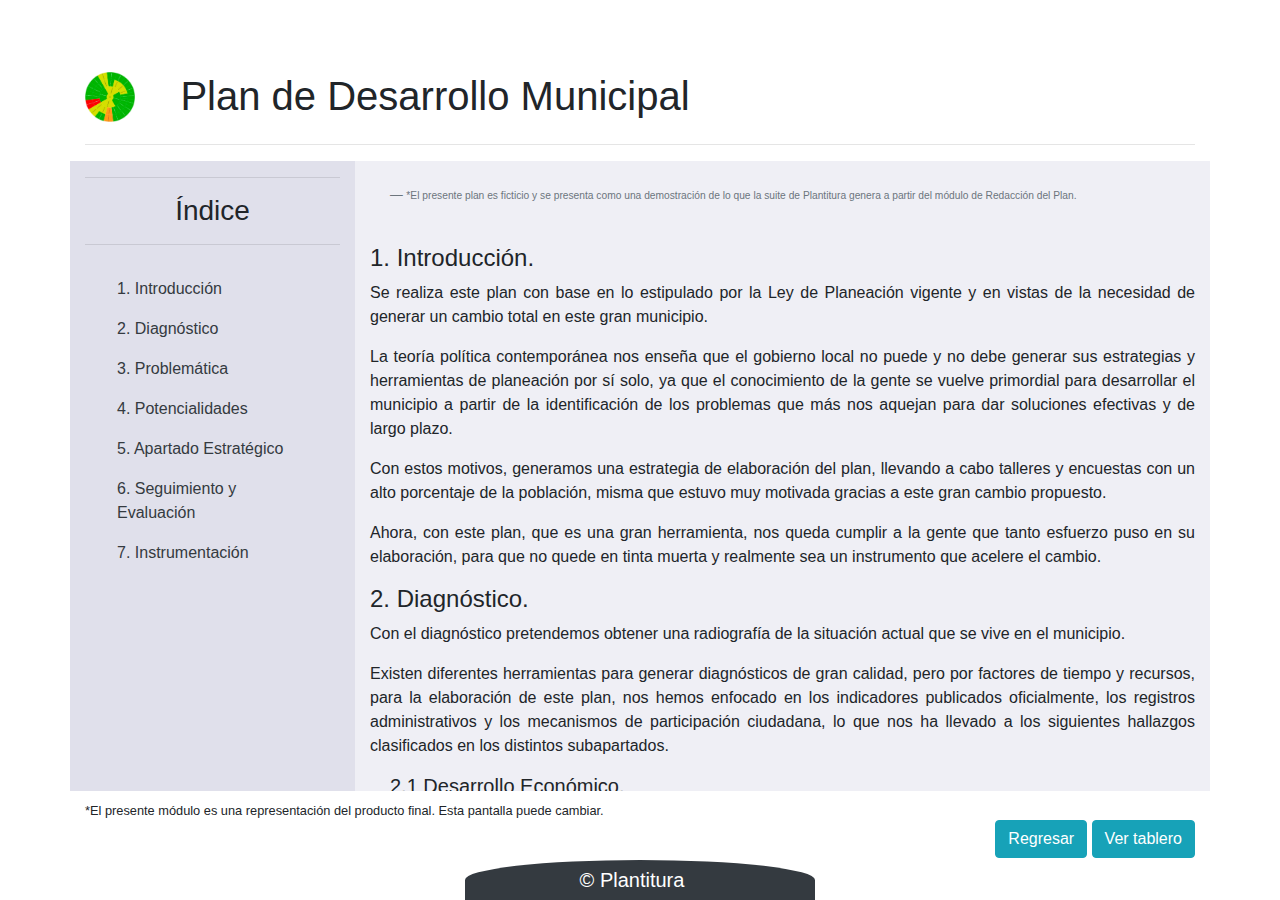
==== planes/planmunicipal.html @ 18be4a1b "first version" ====
<!doctype html>
<html lang="en">
  <head>
    <meta charset="utf-8">
    <meta name="viewport" content="width=device-width, initial-scale=1, shrink-to-fit=no">
    <meta name="description" content="">
    <meta name="author" content="Sergio Ramos">
    <meta name="generator" content="">
    <title>Plantitura, aplicación de planeación estratégica.</title>

    <link rel="canonical" href="https://getbootstrap.com/docs/4.3/examples/jumbotron/">

    <!-- Bootstrap core CSS -->
    <link rel="stylesheet" href="https://stackpath.bootstrapcdn.com/bootstrap/4.3.1/css/bootstrap.min.css" integrity="sha384-ggOyR0iXCbMQv3Xipma34MD+dH/1fQ784/j6cY/iJTQUOhcWr7x9JvoRxT2MZw1T" crossorigin="anonymous">
    <link rel="stylesheet" type="text/css" href="../css/styles.css">
<!--
    <style>
      .bd-placeholder-img {
        font-size: 1.125rem;
        text-anchor: middle;
        -webkit-user-select: none;
        -moz-user-select: none;
        -ms-user-select: none;
        user-select: none;
      }

      @media (min-width: 768px) {
        .bd-placeholder-img-lg {
          font-size: 3.5rem;
        }
      }
    </style> -->

  </head>

  <body>
    <nav class=" fixed-bottom navbar-expand-sm navbar-dark bg-dark alcentro">

        <a class="navbar-brand " href="../index.html">&copy; Plantitura</a>

    </nav>

<main role="main">



  <div class="container">
    <br><br><br>
    <div class="row ">
          <a href="tableromunicipal.html"><img src="../img/main.png" class="imgch col-md-6" ></a>
          <h1 class="title col-md-6 ">Plan de Desarrollo Municipal</h1>
    </div>

  <hr>

  </div>

  <div class="container">
    <div class="row ">


          <div class="col-md-3 indexbox ">
            <hr>
            <h3 class="centered ">Índice</h3>
            <hr>

              <nav id="navbar-indice" class="navbar">

                <nav class="nav nav-pills flex-column ">
                  <a class="nav-link indilinks btn-outline-info" href="#item-0">1. Introducción</a>
                  <a class="nav-link indilinks btn-outline-info" href="#item-1">2. Diagnóstico</a>
<!--                   <nav class="nav nav-pills flex-column ">
                    <a class="nav-link ml-3 my-1 btn-outline-info" href="#item-1-1">2.1 Eje 1</a>
                    <a class="nav-link ml-3 my-1 btn-outline-info" href="#item-1-2">2.2 Eje 2</a>
                    <a class="nav-link ml-3 my-1 btn-outline-info" href="#item-1-3">2.3 Eje 3</a>
                    <a class="nav-link ml-3 my-1 btn-outline-info" href="#item-1-4">2.4 Eje 4</a>
                    <a class="nav-link ml-3 my-1 btn-outline-info" href="#item-1-5">2.5 Eje 5</a>
                  </nav> -->
                  <a class="nav-link indilinks btn-outline-info" href="#item-2">3. Problemática</a>
                  <a class="nav-link indilinks btn-outline-info" href="#item-3">4. Potencialidades</a>
                  <a class="nav-link indilinks btn-outline-info" href="#item-4">5. Apartado Estratégico</a>
<!--                   <nav class="nav nav-pills flex-column ">
                    <a class="nav-link ml-3 my-1 btn-outline-info" href="#item-4-1">5.1 Eje 1.</a>
                    <a class="nav-link ml-3 my-1 btn-outline-info" href="#item-4-2">5.2 Eje 2.</a>
                    <a class="nav-link ml-3 my-1 btn-outline-info" href="#item-4-3">5.1 Eje 3.</a>
                    <a class="nav-link ml-3 my-1 btn-outline-info" href="#item-4-4">5.2 Eje 4.</a>
                    <a class="nav-link ml-3 my-1 btn-outline-info" href="#item-4-5">5.1 Eje 5.</a>
                  </nav> -->
                  <a class="nav-link indilinks btn-outline-info" href="#item-5">6. Seguimiento y Evaluación</a>
<!--                   <nav class="nav nav-pills flex-column ">
                    <a class="nav-link ml-3 my-1 btn-outline-info" href="#item-6-1">6.1 Eje 1.</a>
                    <a class="nav-link ml-3 my-1 btn-outline-info" href="#item-6-2">6.2 Eje 2.</a>
                    <a class="nav-link ml-3 my-1 btn-outline-info" href="#item-6-3">6.1 Eje 3.</a>
                    <a class="nav-link ml-3 my-1 btn-outline-info" href="#item-6-4">6.2 Eje 4.</a>
                    <a class="nav-link ml-3 my-1 btn-outline-info" href="#item-6-5">6.1 Eje 5.</a>
                  </nav> -->
                  <a class="nav-link indilinks btn-outline-info" href="#item-6">7. Instrumentación</a>
                </nav>
              </nav>

          </div>


            <div data-spy="scroll" data-target="#navbar-indice" data-offset="0" class="col-md-9 scrollable plantextbox">
              <br>
              <p class="subtema blockquote-footer"><small>*El presente plan es ficticio y se presenta como una demostración de lo que la suite de Plantitura genera a partir del módulo de Redacción del Plan.</small></p>
              <br>
              <h4 id="item-0" class="tema">1. Introducción.</h4>
              <p class="tema">Se realiza este plan con base en lo estipulado por la Ley de Planeación vigente y en vistas de la necesidad de generar un cambio total en este gran municipio.</p>
              <p class="tema">La teoría política contemporánea nos enseña que el gobierno local no puede y no debe generar sus estrategias y herramientas de planeación por sí solo, ya que el conocimiento
                              de la gente se vuelve primordial para desarrollar el municipio a partir de la identificación de los problemas que más nos aquejan para dar soluciones efectivas y de largo plazo.</p>
              <p class="tema">Con estos motivos, generamos una estrategia de elaboración del plan, llevando a cabo talleres y encuestas con un alto porcentaje de la población, misma que estuvo muy motivada gracias a este gran cambio propuesto.</p>
              <p class="tema">Ahora, con este plan, que es una gran herramienta, nos queda cumplir a la gente que tanto esfuerzo puso en su elaboración, para que no quede en tinta muerta y realmente sea un instrumento que acelere el cambio.</p>

              <h4 id="item-1" class="tema">2. Diagnóstico.</h4>
              <p class="tema">Con el diagnóstico pretendemos obtener una radiografía de la situación actual que se vive en el municipio.</p>
              <p class="tema">Existen diferentes herramientas para generar diagnósticos de gran calidad, pero por factores de tiempo y recursos, para la elaboración de este plan, nos hemos enfocado en los indicadores publicados oficialmente, los registros administrativos y los mecanismos de participación ciudadana, lo que nos ha llevado a los siguientes hallazgos clasificados en los distintos subapartados.</p>

                    <h5 id="item-1-1" class="subtema">2.1 Desarrollo Económico.</h5>
                    <p class="subtema"> Para aumentar la productividad y la innovación se requiere construir la infraestructura que permita el acceso de la población a las diversas zonas de las urbes de manera conveniente y sencilla. También se deben adoptar las tendencias de desarrollo urbano orientado al transporte, a la densificación y al flujo constante y libre de las personas, además de crear políticas de vivienda que permitan atraer a los habitantes a las zonas cercanas donde se encuentra la mayor parte de los empleos. </p>
                    <p class="subtema"> En México, un licenciado gana en promedio más de 11 mil pesos al mes, un 80% más que alguien que solo acabó el bachillerato1. Además, terminar una licenciatura reduce un 51% el riesgo de estar empleado en el sector informal, respecto a los egresados de bachillerato.</p>
                    <p class="subtema blockquote-footer">ÍNDICE DE COMPETITIVIDAD URBANA 2018, IMCO</p>

                    <h5 id="item-1-2" class="subtema">2.2 Desarrollo Social.</h5>
                    <p class="subtema">Los indicadores sobre los niveles de cobertura, calidad del servicio y eficiencia del agua están por debajo de lo que se espera para un país del nivel de desarrollo de México.</p>
                    <p class="subtema">Aportar información que permita identificar las necesidades locales de formación para el trabajo y educación técnica. Trabajar con las diversas dependencias federales y estatales encargadas de implementar la Estrategia Nacional para la Prevención y el Control del Sobrepeso, la Obesidad y la Diabetes. Incentivar la participación laboral de las mujeres, para ello es de suma importancia universalizar el acceso a guarderías públicas. Coordinar los esfuerzos en materia de política social entre los distintos órdenes de Gobierno. Se requiere crear un listado de beneficiarios de todos los programas gubernamentales con el objetivo de evitar duplicidades y aprovechar sinergias entre los distintos órdenes de Gobierno. </p>
                    <p class="subtema blockquote-footer">ÍNDICE DE COMPETITIVIDAD URBANA 2018, IMCO</p>

                    <h5 id="item-1-3" class="subtema">2.3 Medio Ambiente.</h5>
                    <p class="subtema">Fortalecer la gobernanza del agua, al brindar autonomía a los consejos de cuenca y a sus organismos auxiliares, con el objetivo de desarrollar planes de administración del agua y generar recursos que les permitan llevar a cabo sus tareas. Monitorear los contaminantes (partículas suspendidas, ozono, dióxidos de azufre y nitrógeno y monóxido de carbono) en ciudades con más de 500 mil habitantes o en aquellas que cuenten con industrias contaminantes.</p>
                    <p class="subtema blockquote-footer">ÍNDICE DE COMPETITIVIDAD URBANA 2018, IMCO</p>

                    <h5 id="item-1-4" class="subtema">2.4 Gobierno.</h5>
                    <p class="subtema">Únicamente el 33% de los mexicanos confía en los gobiernos municipales y menos de la mitad se siente satisfecho con los servicios de mantenimiento de  calles, policía o alumbrado público1, que son de las principales tareas de este nivel de Gobierno.</p>
                    <p class="subtema">Los municipios tienen pocos recursos, demasiadas tareas y la administración del Gobierno municipal es usualmente el primer contacto de las personas con los aparatos del Estado. </p>
                    <p class="subtema">Como ciudadanos, es necesario tener en cuenta que para construir espacios seguros deben existir corporaciones policiales locales efectivas, resilientes a amenazas externas y confiables. </p>
                    <p class="subtema blockquote-footer">ÍNDICE DE COMPETITIVIDAD URBANA 2018, IMCO</p>

              <h4 id="item-2" class="tema">3. Problemática.</h4>
              <p class="tema">Un problema se define como una situación que nos afecta negativamente y no se debe confundir con la ausencia de una solución. Esto en teoría es sencillo de entender, pero en la práctica siempre encontramos situaciones en las que definir un problema es bastante complicado.</p>
              <p class="tema">En el caso de nuestro municipio hemos identificado un gran número de problemas; sin embargo, siguiendo la escuela del pensamiento estratégico, decidimos enfrentar aquellos que nos representan alrededor del 80 por ciento del impacto negativo en cada Eje.</p>

              <h5 id="item-2-1" class="subtema">3.1 Listado de Problemas.</h5>
              <br>
                    <h6 class="subtema">Listado de Ejes y Problemas.</h6>
                    <br>
                    <p class="subtema texunderline">Desarrollo Económico</p>
                      <ol>
                        <li>Desempleo e informalidad.</li>
                        <li>Pérdida de competitividad.</li>
                        <li>Disminución de la productividad del campo.</li>
                        <li>Baja afluencia y derrama económica turística.</li>
                        <li>Insuficiente conectividad territorial.</li>
                      </ol>
                    <br>

                    <p class="subtema texunderline">Desarrollo Social</p>
                      <ol>
                        <li>Bajo acceso a los servicios de salud.</li>
                        <li>Insuficiente infraestructura educativa.</li>
                        <li>Proliferación de viviendas poco dignas y con grandes costos.</li>
                        <li>Incremento de las tasas de pobreza.</li>
                      </ol>
                    <br>

                    <p class="subtema texunderline">Medio Ambiente</p>
                      <ol>
                        <li>Grandes afectaciones debido al cambio climático.</li>
                        <li>Bajo desarrollo territorial.</li>
                        <li>Insuficiente cobertura de agua para uso doméstico y productivo.</li>
                        <li>Gran vunerabilidad ante desastres naturales.</li>
                      </ol>
                    <br>

                    <p class="subtema texunderline">Gobierno</p>
                      <ol>
                        <li>Baja efectividad y desconfianza en las instituciones públicas.</li>
                        <li>Percepción negativa de la población respecto al sistema democrático.</li>
                        <li>Incremento en las recomendaciones derivado de violaciones a los derechos humanos.</li>
                        <li>Incremento en la incidencia delictiva.</li>
                      </ol>
                    <br>

              <h4 id="item-3" class="tema">4. Potencialidades.</h4>
              <p class="tema">Un plan no solo se basa en los problemas que enfrentamos, o no debería basarse en ello ya que se corre el riesgo de perder de vista lo más importante que es complir la misión al tiempo que se va acercando a lograr la visión. Muchas veces nos entercamos en resolver problemas que no vamos a resolver y eso provoca frustración.</p>
              <p class="tema">Entonces, también debemos tomar en cuenta los aspectos positivos que encontramos en el diagnóstico ya que no todo en nuestro municipio es malo. Esos aspectos positivos, manejados de la forma correcta pueden volverse círculos virtuosos que se aceleren exponencialmente.</p>

              <h5 id="item-3-1" class="subtema">3.1 Listado de Potencialidades.</h5>
              <br>
                    <h6 class="subtema">Listado de Ejes y Potencialidades.</h6>
                    <br>
                    <p class="subtema texunderline">Desarrollo Económico</p>
                      <ol>
                        <li>Altos grados educativos en la población.</li>
                        <li>Presencia de instituciones de educación superior de prestigio.</li>
                        <li>Presencia de empresas de impacto mundial.</li>
                        <li>Gran número de sitios y reservas turísticas.</li>
                      </ol>
                    <br>

                    <p class="subtema texunderline">Desarrollo Social</p>
                      <ol>
                        <li>Gran cobertura de servicios de salud.</li>
                        <li>Tecnologización de las escuelas.</li>
                      </ol>
                    <br>

                    <p class="subtema texunderline">Medio Ambiente</p>
                      <ol>
                        <li>Convencimiento de la población en el uso de vehículos no contaminantes.</li>
                        <li>Incremento de empresas que operan de acuerdo a la NOM.</li>
                        <li>Utilización de programas de revisión vehicular.</li>
                      </ol>
                    <br>

                    <p class="subtema texunderline">Gobierno</p>
                      <ol>
                        <li>Cambio de partido político en el gobierno.</li>
                        <li>Buen posicionamiento de algunas instituciones públicas.</li>
                        <li>Policía honesta.</li>
                      </ol>
                    <br>

              <h4 id="item-4" class="tema">5. Apartado Estratégico.</h4>
              <p class="tema">Ahora que ya cumplimos con el saber cuáles son nuestras ventajas y desventajas como municipio, es tiempo de analizarlas para definir los objetivos y estrategias por los que optaremos para, ya sea solucionar los problemas o para aprovechar las potencialidades.</p>
              <p class="tema">La forma en que se generan los objetivos es mediante la aplicación de la metodología del marco lógico, la cual nos dice que de cada problema redactado en sentido negativo, al redactarlo nuevamente pero en sentido positivo, nos resuelve en los objetivos buscados para eliminar dicha problemática.</p>
              <p class="tema">Pero antes de lanzarnos de cabeza a la redacción de objetivos, debemos pensar seriamente en nuestra misión y visión, ya que todo lo demás que hagamos debe ir orientado en el sentido de cumplir la misión día con día y a alcanzar la visión en el futuro.</p>

                    <h5 id="item-4-1" class="subtema">5.1 Misión.</h5>
                    <p class="subtema">Generar las condiciones municipales idóneas para el desarrollo integral de las personas que habitan el municipio.</p>

                    <h5 id="item-4-2" class="subtema">5.2 Visión.</h5>
                    <p class="subtema">Somos el territorio más próspero del país, donde la gente vive libre, segura y feliz.</p>

                    <h5 id="item-4-3" class="subtema">5.3 Objetivos y estrategias.</h5>
                    <h6 class="subtema">Tabla de Problemas, Objetivos y Estrategias.</h6>
                    <div class="table-responsive">
                        <table class="table">
                          <thead>
                            <tr>
                              <th scope="col">#</th>
                              <th scope="col">Problema</th>
                              <th scope="col">Objetivo</th>
                              <th scope="col">Estrategia</th>
                            </tr>
                          </thead>
                          <tbody>
                            <tr>
                              <td >1</td>
                              <td >Desempleo e informalidad.</td>
                              <td >Incrementar la formalidad del empleo, la seguridad social y la estabilidad laboral.</td>
                              <td >Generar convenios de tipo triple hélice.</td>
                            </tr>
                            <tr>
                              <td >2</td>
                              <td >Pérdida de competitividad.</td>
                              <td >Mejorar la competitividad territorial.</td>
                              <td >Fortalecer las instituciones.</td>
                            </tr>
                            <tr>
                              <td >3</td>
                              <td >Disminución de la productividad del campo.</td>
                              <td >Incrementar la productividad del campo.</td>
                              <td >Otorgar mayores beneficios a las actividades agrícolas y pecuarias.</td>
                            </tr>
                            <tr>
                              <td >4</td>
                              <td >Baja afluencia y derrama económica turística.</td>
                              <td >Incrementar la afluencia y la derrama económica proviniente del turismo.</td>
                              <td >Incrementar la promoción de destinos turísticos municipales en el extranjero.</td>
                            </tr>
                            <tr>
                              <td >5</td>
                              <td >Insuficiente conectividad territorial.</td>
                              <td >Mejorar la conectividad territorial.</td>
                              <td >Rehabilitar caminos y carreteras.</td>
                            </tr>

                            <tr>
                              <td >6</td>
                              <td >Bajo acceso a los servicios de salud.</td>
                              <td >Mejorar la salud de la población.</td>
                              <td >Incrementar el número de hospitales regionales</td>
                            </tr>
                            <tr>
                              <td >7</td>
                              <td >Insuficiente infraestructura educativa.</td>
                              <td >Incrementar el acceso, la equidad y la calidad de la educación.</td>
                              <td >Incrementar la infraestructura educativa</td>
                            </tr>
                            <tr>
                              <td >8</td>
                              <td >Proliferación de viviendas poco dignas y con grandes costos.</td>
                              <td >Aumentar el acceso de la población a una vivienda digna.</td>
                              <td >Generar convenios con constructoras para la reducción de precios</td>
                            </tr>
                            <tr>
                              <td >9</td>
                              <td >Incremento de las tasas de pobreza.</td>
                              <td >Reducir la pobreza y la desigualdad.</td>
                              <td >Incrementar los recursos de programas sociales.</td>
                            </tr>

                            <tr>
                              <td >10</td>
                              <td >Grandes afectaciones debido al cambio climático.</td>
                              <td >Incrementar la sostenibilidad del medio ambiente y reducir la vulnerabilidad ante el cambio climático.</td>
                              <td >Firmar nuevos protocolos como el de Tokio.</td>
                            </tr>
                            <tr>
                              <td >11</td>
                              <td >Bajo desarrollo territorial.</td>
                              <td >Impulsar el desarrollo sostenible en todo el territorio.</td>
                              <td >Fomentar la rotación de cultivos.</td>
                            </tr>
                            <tr>
                              <td >12</td>
                              <td >Insuficiente cobertura de agua para uso doméstico y productivo.</td>
                              <td >Garantizar el suministro sostenible y la calidad del agua para la población y las actividades productivas.</td>
                              <td >Incrementar la infraestructura acuífera.</td>
                            </tr>
                            <tr>
                              <td >13</td>
                              <td >Gran vunerabilidad ante desastres naturales.</td>
                              <td >Disminuir los factores de riesgo y mejorar la atención ante desastres.</td>
                              <td >Incrementar los cursos orientados a la población en materia de protección civil.</td>
                            </tr>

                            <tr>
                              <td >14</td>
                              <td >Baja efectividad y desconfianza en las instituciones públicas.</td>
                              <td >Mejorar la efectividad de las instituciones públicas y gubernamentales.</td>
                              <td >Incrementar la capacitación de los funcionarios públicos.</td>
                            </tr>
                            <tr>
                              <td >15</td>
                              <td >Percepción negativa de la población respecto al sistema democrático.</td>
                              <td >Mejorar la estabilidad y funcionalidad del sistema democrático.</td>
                              <td >Incentivar la participación social en todas las actividades de gobierno.</td>
                            </tr>
                            <tr>
                              <td >16</td>
                              <td >Incremento en las recomendaciones derivado de violaciones a los derechos humanos.</td>
                              <td >Garantizar el respeto y la protección de los derechos humanos.</td>
                              <td >Tolerancia cero a quienes cometan violaciones a los derechos humanos.</td>
                            </tr>
                            <tr>
                              <td >17</td>
                              <td >Incremento en la incidencia delictiva.</td>
                              <td >Reducir la incidencia delictiva y mejorar la percepción de seguridad.</td>
                              <td >Mejorar la tecnología orientada a la prevención y atención del delito.</td>
                            </tr>


                          </tbody>

                        </table>
                    </div>

                    <br>

                  <h6 class="subtema">Tabla de Ejes, Temas, Objetivos y Estrategias.</h6>
                    <div class="table-responsive">
                        <table class="table">
                          <thead>
                            <tr>
                              <th scope="col">#</th>
                              <th scope="col">Eje</th>
                              <th scope="col">Tema</th>
                              <th scope="col">Objetivo</th>
                              <th scope="col">Estrategia</th>
                            </tr>
                          </thead>
                          <tbody>
                            <tr>
                              <td >1</td>
                              <td >Desarrollo Económico</td>
                              <td >Empleo</td>
                              <td >Incrementar la formalidad del empleo, la seguridad social y la estabilidad laboral.</td>
                              <td >Generar convenios de tipo triple hélice</td>
                            </tr>
                            <tr>
                              <td >2</td>
                              <td >Desarrollo Económico</td>
                              <td >Competitividad</td>
                              <td >Mejorar la competitividad territorial.</td>
                              <td >Fortalecer las instituciones</td>
                            </tr>
                            <tr>
                              <td >3</td>
                              <td >Desarrollo Económico</td>
                              <td >Campo</td>
                              <td >Incrementar la productividad del campo.</td>
                              <td >Otorgar mayores beneficios a las actividades agrícolas y pecuarias</td>
                            </tr>
                            <tr>
                              <td >4</td>
                              <td >Desarrollo Económico</td>
                              <td >Turismo</td>
                              <td >Incrementar la afluencia y la derrama económica proviniente del turismo.</td>
                              <td >Incrementar la promoción de destinos turísticos municipales en el extranjero</td>
                            </tr>
                            <tr>
                              <td >5</td>
                              <td >Desarrollo Económico</td>
                              <td >Infraestructura</td>
                              <td >Mejorar la conectividad territorial.</td>
                              <td >Rehabilitar caminos y carreteras</td>
                            </tr>

                            <tr>
                              <td >6</td>
                              <td >Desarrollo Social</td>
                              <td >Salud</td>
                              <td >Mejorar la salud de la población.</td>
                              <td >Incrementar el número de hospitales regionales</td>
                            </tr>
                            <tr>
                              <td >7</td>
                              <td >Desarrollo Social</td>
                              <td >Educación</td>
                              <td >Incrementar el acceso, la equidad y la calidad de la educación.</td>
                              <td >Incrementar la infraestructura educativa</td>
                            </tr>
                            <tr>
                              <td >8</td>
                              <td >Desarrollo Social</td>
                              <td >Vivienda</td>
                              <td >Aumentar el acceso de la población a una vivienda digna.</td>
                              <td >Generar convenios con constructoras para la reducción de precios</td>
                            </tr>
                            <tr>
                              <td >9</td>
                              <td >Desarrollo Social</td>
                              <td >Pobreza</td>
                              <td >Reducir la pobreza y la desigualdad.</td>
                              <td >Incrementar los recursos de programas sociales.</td>
                            </tr>

                            <tr>
                              <td >10</td>
                              <td >Medio Ambiente</td>
                              <td >Cambio climático</td>
                              <td >Incrementar la sostenibilidad del medio ambiente y reducir la vulnerabilidad ante el cambio climático.</td>
                              <td >Firmar nuevos protocolos como el de Tokio.</td>
                            </tr>
                            <tr>
                              <td >11</td>
                              <td >Medio Ambiente</td>
                              <td >Sostenibilidad rural</td>
                              <td >Impulsar el desarrollo sostenible en todo el territorio.</td>
                              <td >Fomentar la rotación de cultivos.</td>
                            </tr>
                            <tr>
                              <td >12</td>
                              <td >Medio Ambiente</td>
                              <td >Agua</td>
                              <td >Garantizar el suministro sostenible y la calidad del agua para la población y las actividades productivas.</td>
                              <td >Incrementar la infraestructura acuífera.</td>
                            </tr>
                            <tr>
                              <td >13</td>
                              <td >Medio Ambiente</td>
                              <td >Protección civil</td>
                              <td >Disminuir los factores de riesgo y mejorar la atención ante desastres.</td>
                              <td >Incrementar los cursos orientados a la población en materia de protección civil.</td>
                            </tr>

                            <tr>
                              <td >14</td>
                              <td >Gobierno</td>
                              <td >Instituciones públicas</td>
                              <td >Mejorar la efectividad de las instituciones públicas y gubernamentales.</td>
                              <td >Incrementar la capacitación de los funcionarios públicos.</td>
                            </tr>
                            <tr>
                              <td >15</td>
                              <td >Gobierno</td>
                              <td >Sistema Ddemocrático</td>
                              <td >Mejorar la estabilidad y funcionalidad del sistema democrático.</td>
                              <td >Incentivar la participación social en todas las actividades de gobierno.</td>
                            </tr>
                            <tr>
                              <td >16</td>
                              <td >Gobierno</td>
                              <td >Derechos Humanos</td>
                              <td >Garantizar el respeto y la protección de los derechos humanos.</td>
                              <td >Tolerancia cero a quienes cometan violaciones a los derechos humanos.</td>
                            </tr>
                            <tr>
                              <td >17</td>
                              <td >Gobierno</td>
                              <td >Seguridad</td>
                              <td >Reducir la incidencia delictiva y mejorar la percepción de seguridad.</td>
                              <td >Mejorar la tecnología orientada a la prevención y atención del delito.</td>
                            </tr>

                          </tbody>
                        </table>
                      </div>
                      <br>

              <h4 id="item-5" class="tema">6. Seguimiento y Evaluación.</h4>
              <p class="tema">Un plan jamás estará completo si no cuenta con un apartado que le otorgue las herramientas para dar un seguimiento puntual a las acciones que de él se derivan. Debido a esto, el presente apartado resulta de vital importancia, tanto en su integración dentro de la elaboración del plan, como en su formal seguimiento y evaluación.</p>
              <p class="tema">La evaluación de un plan gira en distintos sentidos, como son el cumplimiento diario de la misión, a través de los procesos y proyectos que se derivan de las estrategias planteadas, el cumplimiento de la visión, que se mide de acuerdo a los indicadores de mediano y largo plazo y que nos mostrarán el grado de cumplimiento de los objetivos planteados.</p>
              <p class="tema">Asimismo, la evaluación debe ir en un sentido financiero, en donde se analice el costo de implementar los procesos y proyectos con los cuales cumplimos la misión a diario y a través de los cuales también cumpliremos la visión en el mediano y largo plazos.</p>

                    <h5 id="item-5-1" class="subtema">6.1 Indicadores.</h5>
                    <h6 class="subtema">Tabla de Ejes, Temas, Objetivos e Indicadores.</h6>
                    <div class="table-responsive">
                        <table class="table">
                          <thead>
                            <tr>
                              <th scope="col">#</th>
                              <th scope="col">Eje</th>
                              <th scope="col">Tema</th>
                              <th scope="col">Objetivo</th>
                              <th scope="col">Indicador</th>
                            </tr>
                          </thead>
                          <tbody>
                            <tr>
                              <td >1</td>
                              <td >Desarrollo Económico</td>
                              <td >Empleo</td>
                              <td >Incrementar la formalidad del empleo, la seguridad social y la estabilidad laboral.</td>
                              <td >Número de empleos registrados en el IMSS.</td>
                            </tr>
                            <tr>
                              <td >2</td>
                              <td >Desarrollo Económico</td>
                              <td >Competitividad</td>
                              <td >Mejorar la competitividad territorial.</td>
                              <td >Posición respecto a la facilidad para abrir una empresa.</td>
                            </tr>
                            <tr>
                              <td >3</td>
                              <td >Desarrollo Económico</td>
                              <td >Campo</td>
                              <td >Incrementar la productividad del campo.</td>
                              <td >Participación en el PIB.</td>
                            </tr>
                            <tr>
                              <td >4</td>
                              <td >Desarrollo Económico</td>
                              <td >Turismo</td>
                              <td >Incrementar la afluencia y la derrama económica proviniente del turismo.</td>
                              <td >Derrama económica del turismo.</td>
                            </tr>
                            <tr>
                              <td >5</td>
                              <td >Desarrollo Económico</td>
                              <td >Infraestructura</td>
                              <td >Mejorar la conectividad territorial.</td>
                              <td >Posición en el subíndice sectores precursores del IMCO.</td>
                            </tr>

                            <tr>
                              <td >6</td>
                              <td >Desarrollo Social</td>
                              <td >Salud</td>
                              <td >Mejorar la salud de la población.</td>
                              <td >Población carente de servicios de salud.</td>
                            </tr>
                            <tr>
                              <td >7</td>
                              <td >Desarrollo Social</td>
                              <td >Educación</td>
                              <td >Incrementar el acceso, la equidad y la calidad de la educación.</td>
                              <td >Porcentaje de cobertura de educación básica, media y superior.</td>
                            </tr>
                            <tr>
                              <td >8</td>
                              <td >Desarrollo Social</td>
                              <td >Vivienda</td>
                              <td >Aumentar el acceso de la población a una vivienda digna.</td>
                              <td >Viviendas propias.</td>
                            </tr>
                            <tr>
                              <td >9</td>
                              <td >Desarrollo Social</td>
                              <td >Pobreza</td>
                              <td >Reducir la pobreza y la desigualdad.</td>
                              <td >Población en condiciones de pobreza.</td>
                            </tr>

                            <tr>
                              <td >10</td>
                              <td >Medio Ambiente</td>
                              <td >Cambio climático</td>
                              <td >Incrementar la sostenibilidad del medio ambiente y reducir la vulnerabilidad ante el cambio climático.</td>
                              <td >Cumplimiento de normatividad ambiental.</td>
                            </tr>
                            <tr>
                              <td >11</td>
                              <td >Medio Ambiente</td>
                              <td >Sostenibilidad rural</td>
                              <td >Impulsar el desarrollo sostenible en todo el territorio.</td>
                              <td >Programas vigentes de ordenamiento ecológico.</td>
                            </tr>
                            <tr>
                              <td >12</td>
                              <td >Medio Ambiente</td>
                              <td >Agua</td>
                              <td >Garantizar el suministro sostenible y la calidad del agua para la población y las actividades productivas.</td>
                              <td >Plantas de tratamiento de aguas residuales en operación.</td>
                            </tr>
                            <tr>
                              <td >13</td>
                              <td >Medio Ambiente</td>
                              <td >Protección civil</td>
                              <td >Disminuir los factores de riesgo y mejorar la atención ante desastres.</td>
                              <td >Acciones preventivas en sitios de riesgo.</td>
                            </tr>

                            <tr>
                              <td >14</td>
                              <td >Gobierno</td>
                              <td >Instituciones públicas</td>
                              <td >Mejorar la efectividad de las instituciones públicas y gubernamentales.</td>
                              <td >Tasa de incidencia de corrupción.</td>
                            </tr>
                            <tr>
                              <td >15</td>
                              <td >Gobierno</td>
                              <td >Sistema Ddemocrático</td>
                              <td >Mejorar la estabilidad y funcionalidad del sistema democrático.</td>
                              <td >Porcentaje de participación ciudadana en acciones de gobierno.</td>
                            </tr>
                            <tr>
                              <td >16</td>
                              <td >Gobierno</td>
                              <td >Derechos Humanos</td>
                              <td >Garantizar el respeto y la protección de los derechos humanos.</td>
                              <td >Recomandaciones recibidas por parte de la Comisión de Derechos Humanos.</td>
                            </tr>
                            <tr>
                              <td >17</td>
                              <td >Gobierno</td>
                              <td >Seguridad</td>
                              <td >Reducir la incidencia delictiva y mejorar la percepción de seguridad.</td>
                              <td >Delitos del fuero común.</td>
                            </tr>
                          </tbody>
                        </table>
                      </div>
                      <br>


              <h4 id="item-6" class="tema">7. Instrumentación.</h4>
              <p class="tema">El plan se instrumenta a través de sus procesos y proyectos, mismos que se orientan a la implementación de las estrategias orientadas al cumplimiento de objetivos.</p>
              <p class="tema">Un plan puede llegar a ser una obra maestra literaria, puede aplicar las diferentes metodologías de manera perfecta, puede obtener todos los recursos inimaginables, pero si no se cuida la forma en que se llevará a cabo su instrumentación, nada de eso servirá.</p>
              <p class="tema">Debido a lo anterior, en este capítulo se manifiesta la importancia que tiene no solo elaborar el plan, sino identificar los medios para llevarlo a cabo de forma satisfactoria.</p>

              <h5 id="item-6-1" class="subtema">7.1 Proyectos.</h5>
                    <h6 class="subtema">Tabla de Objetivos, Estrategias y Proyectos.</h6>
                    <div class="table-responsive">
                        <table class="table">
                          <thead>
                            <tr>
                              <th scope="col">#</th>
                              <th scope="col">Objetivo</th>
                              <th scope="col">Estrategia</th>
                              <th scope="col">Proyecto</th>
                              <th scope="col">Responsable</th>
                              <th scope="col">Avance</th>
                            </tr>
                          </thead>
                          <tbody>
                            <tr>
                              <td >1</td>
                              <td >Incrementar la formalidad del empleo, la seguridad social y la estabilidad laboral.</td>
                              <td >Generar convenios de tipo triple hélice</td>
                              <td>Proyecto</td>
                              <td>Responsable</td>
                              <td>50%</td>
                            </tr>
                            <tr>
                              <td >2</td>
                              <td >Mejorar la competitividad territorial.</td>
                              <td >Fortalecer las instituciones</td>
                              <td>Proyecto</td>
                              <td>Responsable</td>
                              <td>50%</td>
                            </tr>
                            <tr>
                              <td >3</td>
                              <td >Incrementar la productividad del campo.</td>
                              <td >Otorgar mayores beneficios a las actividades agrícolas y pecuarias</td>
                              <td>Proyecto</td>
                              <td>Responsable</td>
                              <td>50%</td>
                            </tr>
                            <tr>
                              <td >4</td>
                              <td >Incrementar la afluencia y la derrama económica proviniente del turismo.</td>
                              <td >Incrementar la promoción de destinos turísticos municipales en el extranjero</td>
                              <td>Proyecto</td>
                              <td>Responsable</td>
                              <td>50%</td>
                            </tr>
                            <tr>
                              <td >5</td>
                              <td >Mejorar la conectividad territorial.</td>
                              <td >Rehabilitar caminos y carreteras</td>
                              <td>Proyecto</td>
                              <td>Responsable</td>
                              <td>50%</td>
                            </tr>

                            <tr>
                              <td >6</td>
                              <td >Mejorar la salud de la población.</td>
                              <td >Incrementar el número de hospitales regionales</td>
                              <td>Proyecto</td>
                              <td>Responsable</td>
                              <td>50%</td>
                            </tr>
                            <tr>
                              <td >7</td>
                              <td >Incrementar el acceso, la equidad y la calidad de la educación.</td>
                              <td >Incrementar la infraestructura educativa</td>
                              <td>Proyecto</td>
                              <td>Responsable</td>
                              <td>50%</td>
                            </tr>
                            <tr>
                              <td >8</td>
                              <td >Aumentar el acceso de la población a una vivienda digna.</td>
                              <td >Generar convenios con constructoras para la reducción de precios</td>
                              <td>Proyecto</td>
                              <td>Responsable</td>
                              <td>50%</td>
                            </tr>
                            <tr>
                              <td >9</td>
                              <td >Reducir la pobreza y la desigualdad.</td>
                              <td >Incrementar los recursos de programas sociales</td>
                              <td>Proyecto</td>
                              <td>Responsable</td>
                              <td>50%</td>
                            </tr>

                            <tr>
                              <td >10</td>
                              <td >Incrementar la sostenibilidad del medio ambiente y reducir la vulnerabilidad ante el cambio climático.</td>
                              <td >Firmar nuevos protocolos como el de Tokio</td>
                              <td>Proyecto</td>
                              <td>Responsable</td>
                              <td>50%</td>
                            </tr>
                            <tr>
                              <td >11</td>
                              <td >Impulsar el desarrollo sostenible en todo el territorio.</td>
                              <td >Fomentar la rotación de cultivos</td>
                              <td>Proyecto</td>
                              <td>Responsable</td>
                              <td>50%</td>
                            </tr>
                            <tr>
                              <td >12</td>
                              <td >Garantizar el suministro sostenible y la calidad del agua para la población y las actividades productivas.</td>
                              <td >Incrementar la infraestructura acuífera.</td>
                              <td>Proyecto</td>
                              <td>Responsable</td>
                              <td>50%</td>
                            </tr>
                            <tr>
                              <td >13</td>
                              <td >Disminuir los factores de riesgo y mejorar la atención ante desastres.</td>
                              <td >Incrementar los cursos orientados a la población en materia de protección civil</td>
                              <td>Proyecto</td>
                              <td>Responsable</td>
                              <td>50%</td>
                            </tr>

                            <tr>
                              <td >14</td>
                              <td >Mejorar la efectividad de las instituciones públicas y gubernamentales.</td>
                              <td >Incrementar la capacitación de los funcionarios públicos</td>
                              <td>Proyecto</td>
                              <td>Responsable</td>
                              <td>50%</td>
                            </tr>
                            <tr>
                              <td >15</td>
                              <td >Mejorar la estabilidad y funcionalidad del sistema democrático.</td>
                              <td >Incentivar la participación social en todas las actividades de gobierno</td>
                              <td>Proyecto</td>
                              <td>Responsable</td>
                              <td>50%</td>
                            </tr>
                            <tr>
                              <td >16</td>
                              <td >Garantizar el respeto y la protección de los derechos humanos.</td>
                              <td >Tolerancia cero a quienes cometan violaciones a los derechos humanos</td>
                              <td>Proyecto</td>
                              <td>Responsable</td>
                              <td>50%</td>
                            </tr>
                            <tr>
                              <td >17</td>
                              <td >Reducir la incidencia delictiva y mejorar la percepción de seguridad.</td>
                              <td >Mejorar la tecnología orientada a la prevención y atención del delito</td>
                              <td>Proyecto</td>
                              <td>Responsable</td>
                              <td>50%</td>
                            </tr>
                          </tbody>
                        </table>
                      </div>
                      <br>



              <br>
            </div>



      </div>

  </div>



    <div class="container botonplanatab">

      <small class="row col-md-12">*El presente módulo es una representación del producto final. Esta pantalla puede cambiar.</small>

          <a href="../index.html" role="button" class="btn btn-info centered " >Regresar</a>
          <a href="tableromunicipal.html" role="button" class="btn btn-info centered " >Ver tablero</a>

    </div>

</main>

<footer class=" footer ">
  <!-- <div class="container">
    <p>&copy; Plantitura 2019</p>
  </div> -->
</footer>
    <script src="https://code.jquery.com/jquery-3.3.1.slim.min.js" integrity="sha384-q8i/X+965DzO0rT7abK41JStQIAqVgRVzpbzo5smXKp4YfRvH+8abtTE1Pi6jizo" crossorigin="anonymous"></script>
    <script src="https://cdnjs.cloudflare.com/ajax/libs/popper.js/1.14.7/umd/popper.min.js" integrity="sha384-UO2eT0CpHqdSJQ6hJty5KVphtPhzWj9WO1clHTMGa3JDZwrnQq4sF86dIHNDz0W1" crossorigin="anonymous"></script>
    <script src="https://stackpath.bootstrapcdn.com/bootstrap/4.3.1/js/bootstrap.min.js" integrity="sha384-JjSmVgyd0p3pXB1rRibZUAYoIIy6OrQ6VrjIEaFf/nJGzIxFDsf4x0xIM+B07jRM" crossorigin="anonymous"></script>

    </body>
</html>
---- css/styles.css ----
.title {
	text-align: center;
}

.full-width {
	width: 100%;
}

.full-height {
	height: 100%;
}

.full {
	width: 100%;
	height: 100%;
}

.completo{
	width: 100%;
	background-color: #fff;
}

.alcentro {
		width: 350px;
	  left: 0;
	  text-align: center;
	  margin:0 auto;
		border-radius: 100% 100% 0% 0%;
	}

.box {
	background-color: rgb(204,204,204);
}

.text-secondary {
	text-align: justify;
	background-blend-mode: difference;
}

.jumbo-container {
	background-image: url("../img/main.png");
	background-repeat: no-repeat;
	background-position:-180px;
	background-color: #e9ecef;
	background-size: 25%;
}

.img-round {
	display: block;
	border-radius: 50%;
	height: 200px;
	width: 200px;
	margin-left: auto;
 	margin-right: auto;
	text-align: center;
	padding-top: 10px;
}

.rounded-box {
	border-radius: 5%;

}

.centered {
	align-content: center;
	text-align: center;
}

.cardbutton {
	display:inline-block;
}

.backbuttons{
	padding-bottom: 10px;

}


.scrollable {
	position: relative;
	height: 70vh;
	overflow-y: scroll;

}


.statictext {
	padding-top: 10px;
}

.indexbox {
	background-color: #e0e0eb;
}

.plantextbox {
	background-color: #efeff5;
}

.pie {
	background-color: #343a40;
	color:#fff;
}

.tema{
	text-align: justify;

}

.subtema {
	padding-left: 20px;
	text-align: justify;
}

.botonplanatab{
	padding-top: 10px;
	padding-bottom: 10px;
	text-align: right;
}

.indilinks {
	color:#343a40;

}

.iconito {

	padding-left: 5px;
	padding-right: 5px;
}

.modheader {
	color:#fff;
}

.modulbox {
	height: 15rem;
	max-width: 18rem;
	border-radius: 10%;
	display:inline-flex;


}

.modulback {
	background-image: url("../img/Graph2.png");
	background-repeat: no-repeat;
	background-position:center;
	background-color: #e9ecef;
	background-size: 78%;
}

.imgch {
	align-content: right;
	text-align: right;
	max-width:85px;
  	max-height:50px;
}

.texunderline {
	text-decoration: underline;
}


.videx {
	width: 100%;
	height: 400px;
	padding-bottom: 40px;
	display: inline-flex;
}

.transp {
	opacity: 0.1;
}

.opa{
	opacity: .9;
}

.texture1 {
	background:linear-gradient(135deg, #708090 21px, #d9ecff 22px, #d9ecff 24px, transparent 24px, transparent 67px, #d9ecff 67px, #d9ecff 69px, transparent 69px),
               linear-gradient(225deg, #708090 21px, #d9ecff 22px, #d9ecff 24px, transparent 24px, transparent 67px, #d9ecff 67px, #d9ecff 69px, transparent 69px)0 64px;;
	background-color:#708090;
	background-size: 64px 128px;
	width: 100%;

}

.carr {
	opacity: .4;
}

.encim{
	display: inline-block;
}

.texture2{
	background-color: hsl(2, 57%, 40%);
background-image: repeating-linear-gradient(transparent, transparent 50px, rgba(0,0,0,.4) 50px, rgba(0,0,0,.4) 53px, transparent 53px, transparent 63px, rgba(0,0,0,.4) 63px, rgba(0,0,0,.4) 66px, transparent 66px, transparent 116px, rgba(0,0,0,.5) 116px, rgba(0,0,0,.5) 166px, rgba(255,255,255,.2) 166px, rgba(255,255,255,.2) 169px, rgba(0,0,0,.5) 169px, rgba(0,0,0,.5) 179px, rgba(255,255,255,.2) 179px, rgba(255,255,255,.2) 182px, rgba(0,0,0,.5) 182px, rgba(0,0,0,.5) 232px, transparent 232px),
repeating-linear-gradient(270deg, transparent, transparent 50px, rgba(0,0,0,.4) 50px, rgba(0,0,0,.4) 53px, transparent 53px, transparent 63px, rgba(0,0,0,.4) 63px, rgba(0,0,0,.4) 66px, transparent 66px, transparent 116px, rgba(0,0,0,.5) 116px, rgba(0,0,0,.5) 166px, rgba(255,255,255,.2) 166px, rgba(255,255,255,.2) 169px, rgba(0,0,0,.5) 169px, rgba(0,0,0,.5) 179px, rgba(255,255,255,.2) 179px, rgba(255,255,255,.2) 182px, rgba(0,0,0,.5) 182px, rgba(0,0,0,.5) 232px, transparent 232px),
repeating-linear-gradient(125deg, transparent, transparent 2px, rgba(0,0,0,.2) 2px, rgba(0,0,0,.2) 3px, transparent 3px, transparent 5px, rgba(0,0,0,.2) 5px);
}
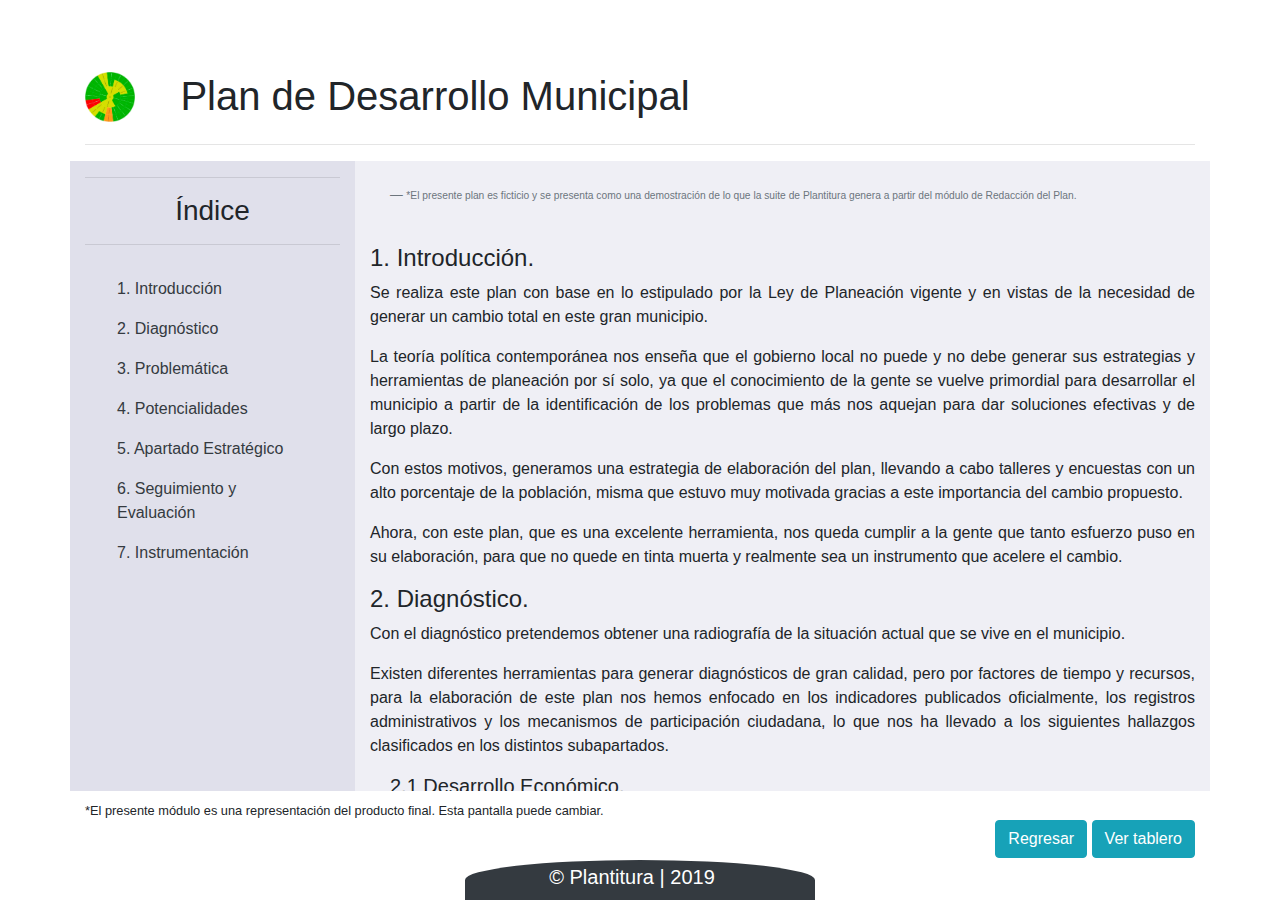
==== commit e45565df: "Correccion de textos segun Viktor en index y planes, cambio de nav kickstarter y video oculto" ====
--- a/planes/planmunicipal.html
+++ b/planes/planmunicipal.html
@@ -34,9 +34,9 @@
   </head>
 
   <body>
-    <nav class=" fixed-bottom navbar-expand-sm navbar-dark bg-dark alcentro">
-
-        <a class="navbar-brand " href="../index.html">&copy; Plantitura</a>
+    <nav class=" fixed-bottom navbar-expand-sm navbar-dark bg-dark alcentro completo">
+
+        <a class="navbar-brand " href="../index.html"><h5>&copy; Plantitura | 2019</h5>&nbsp;<small>plantitura@gmail.com</small></a>
 
     </nav>
 
@@ -47,7 +47,7 @@
   <div class="container">
     <br><br><br>
     <div class="row ">
-          <a href="tableromunicipal.html"><img src="../img/main.png" class="imgch col-md-6" ></a>
+          <a href="../planes/tableromunicipal.html"><img src="../img/main.png" class="imgch col-md-6" ></a>
           <h1 class="title col-md-6 ">Plan de Desarrollo Municipal</h1>
     </div>
 
@@ -109,16 +109,16 @@
               <p class="tema">Se realiza este plan con base en lo estipulado por la Ley de Planeación vigente y en vistas de la necesidad de generar un cambio total en este gran municipio.</p>
               <p class="tema">La teoría política contemporánea nos enseña que el gobierno local no puede y no debe generar sus estrategias y herramientas de planeación por sí solo, ya que el conocimiento
                               de la gente se vuelve primordial para desarrollar el municipio a partir de la identificación de los problemas que más nos aquejan para dar soluciones efectivas y de largo plazo.</p>
-              <p class="tema">Con estos motivos, generamos una estrategia de elaboración del plan, llevando a cabo talleres y encuestas con un alto porcentaje de la población, misma que estuvo muy motivada gracias a este gran cambio propuesto.</p>
-              <p class="tema">Ahora, con este plan, que es una gran herramienta, nos queda cumplir a la gente que tanto esfuerzo puso en su elaboración, para que no quede en tinta muerta y realmente sea un instrumento que acelere el cambio.</p>
+              <p class="tema">Con estos motivos, generamos una estrategia de elaboración del plan, llevando a cabo talleres y encuestas con un alto porcentaje de la población, misma que estuvo muy motivada gracias a este importancia del cambio propuesto.</p>
+              <p class="tema">Ahora, con este plan, que es una excelente herramienta, nos queda cumplir a la gente que tanto esfuerzo puso en su elaboración, para que no quede en tinta muerta y realmente sea un instrumento que acelere el cambio.</p>
 
               <h4 id="item-1" class="tema">2. Diagnóstico.</h4>
               <p class="tema">Con el diagnóstico pretendemos obtener una radiografía de la situación actual que se vive en el municipio.</p>
-              <p class="tema">Existen diferentes herramientas para generar diagnósticos de gran calidad, pero por factores de tiempo y recursos, para la elaboración de este plan, nos hemos enfocado en los indicadores publicados oficialmente, los registros administrativos y los mecanismos de participación ciudadana, lo que nos ha llevado a los siguientes hallazgos clasificados en los distintos subapartados.</p>
+              <p class="tema">Existen diferentes herramientas para generar diagnósticos de gran calidad, pero por factores de tiempo y recursos, para la elaboración de este plan nos hemos enfocado en los indicadores publicados oficialmente, los registros administrativos y los mecanismos de participación ciudadana, lo que nos ha llevado a los siguientes hallazgos clasificados en los distintos subapartados.</p>
 
                     <h5 id="item-1-1" class="subtema">2.1 Desarrollo Económico.</h5>
                     <p class="subtema"> Para aumentar la productividad y la innovación se requiere construir la infraestructura que permita el acceso de la población a las diversas zonas de las urbes de manera conveniente y sencilla. También se deben adoptar las tendencias de desarrollo urbano orientado al transporte, a la densificación y al flujo constante y libre de las personas, además de crear políticas de vivienda que permitan atraer a los habitantes a las zonas cercanas donde se encuentra la mayor parte de los empleos. </p>
-                    <p class="subtema"> En México, un licenciado gana en promedio más de 11 mil pesos al mes, un 80% más que alguien que solo acabó el bachillerato1. Además, terminar una licenciatura reduce un 51% el riesgo de estar empleado en el sector informal, respecto a los egresados de bachillerato.</p>
+                    <p class="subtema"> En México, un licenciado gana en promedio más de 11 mil pesos al mes, un 80% más que alguien que solo acabó el bachillerato. Además, terminar una licenciatura reduce un 51% el riesgo de estar empleado en el sector informal, respecto a los egresados de bachillerato.</p>
                     <p class="subtema blockquote-footer">ÍNDICE DE COMPETITIVIDAD URBANA 2018, IMCO</p>
 
                     <h5 id="item-1-2" class="subtema">2.2 Desarrollo Social.</h5>
@@ -165,10 +165,10 @@
 
                     <p class="subtema texunderline">Medio Ambiente</p>
                       <ol>
-                        <li>Grandes afectaciones debido al cambio climático.</li>
+                        <li>Grandes afectaciones económicas y sociales debido al cambio climático.</li>
                         <li>Bajo desarrollo territorial.</li>
                         <li>Insuficiente cobertura de agua para uso doméstico y productivo.</li>
-                        <li>Gran vunerabilidad ante desastres naturales.</li>
+                        <li>Alta vunerabilidad ante desastres naturales.</li>
                       </ol>
                     <br>
 
@@ -185,7 +185,7 @@
               <p class="tema">Un plan no solo se basa en los problemas que enfrentamos, o no debería basarse en ello ya que se corre el riesgo de perder de vista lo más importante que es complir la misión al tiempo que se va acercando a lograr la visión. Muchas veces nos entercamos en resolver problemas que no vamos a resolver y eso provoca frustración.</p>
               <p class="tema">Entonces, también debemos tomar en cuenta los aspectos positivos que encontramos en el diagnóstico ya que no todo en nuestro municipio es malo. Esos aspectos positivos, manejados de la forma correcta pueden volverse círculos virtuosos que se aceleren exponencialmente.</p>
 
-              <h5 id="item-3-1" class="subtema">3.1 Listado de Potencialidades.</h5>
+              <h5 id="item-3-1" class="subtema">4.1 Listado de Potencialidades.</h5>
               <br>
                     <h6 class="subtema">Listado de Ejes y Potencialidades.</h6>
                     <br>
@@ -194,13 +194,13 @@
                         <li>Altos grados educativos en la población.</li>
                         <li>Presencia de instituciones de educación superior de prestigio.</li>
                         <li>Presencia de empresas de impacto mundial.</li>
-                        <li>Gran número de sitios y reservas turísticas.</li>
+                        <li>Numero significativo de sitios y reservas turisticas.</li>
                       </ol>
                     <br>
 
                     <p class="subtema texunderline">Desarrollo Social</p>
                       <ol>
-                        <li>Gran cobertura de servicios de salud.</li>
+                        <li>Significativa cobertura de servicios de salud.</li>
                         <li>Tecnologización de las escuelas.</li>
                       </ol>
                     <br>
@@ -476,7 +476,7 @@
                             <tr>
                               <td >15</td>
                               <td >Gobierno</td>
-                              <td >Sistema Ddemocrático</td>
+                              <td >Sistema Democrático</td>
                               <td >Mejorar la estabilidad y funcionalidad del sistema democrático.</td>
                               <td >Incentivar la participación social en todas las actividades de gobierno.</td>
                             </tr>
@@ -648,7 +648,7 @@
 
 
               <h4 id="item-6" class="tema">7. Instrumentación.</h4>
-              <p class="tema">El plan se instrumenta a través de sus procesos y proyectos, mismos que se orientan a la implementación de las estrategias orientadas al cumplimiento de objetivos.</p>
+              <p class="tema">El plan se instrumenta a través de sus procesos y proyectos, mismos que se orientan a la implementación de las estrategias enfocadas al cumplimiento de objetivos.</p>
               <p class="tema">Un plan puede llegar a ser una obra maestra literaria, puede aplicar las diferentes metodologías de manera perfecta, puede obtener todos los recursos inimaginables, pero si no se cuida la forma en que se llevará a cabo su instrumentación, nada de eso servirá.</p>
               <p class="tema">Debido a lo anterior, en este capítulo se manifiesta la importancia que tiene no solo elaborar el plan, sino identificar los medios para llevarlo a cabo de forma satisfactoria.</p>
 
--- a/css/styles.css
+++ b/css/styles.css
@@ -1,19 +1,8 @@
 .title {
 	text-align: center;
+
 }
 
-.full-width {
-	width: 100%;
-}
-
-.full-height {
-	height: 100%;
-}
-
-.full {
-	width: 100%;
-	height: 100%;
-}
 
 .completo{
 	width: 100%;
@@ -21,12 +10,17 @@
 }
 
 .alcentro {
-		width: 350px;
-	  left: 0;
-	  text-align: center;
-	  margin:0 auto;
-		border-radius: 100% 100% 0% 0%;
+	height: 40px;
+	width: 350px;
+	left: 0;
+	text-align: center;
+	margin:0 auto;
+	border-radius: 100% 100% 0% 0%;
 	}
+
+.alcentro:hover {
+	height: 70px;
+}
 
 .box {
 	background-color: rgb(204,204,204);
